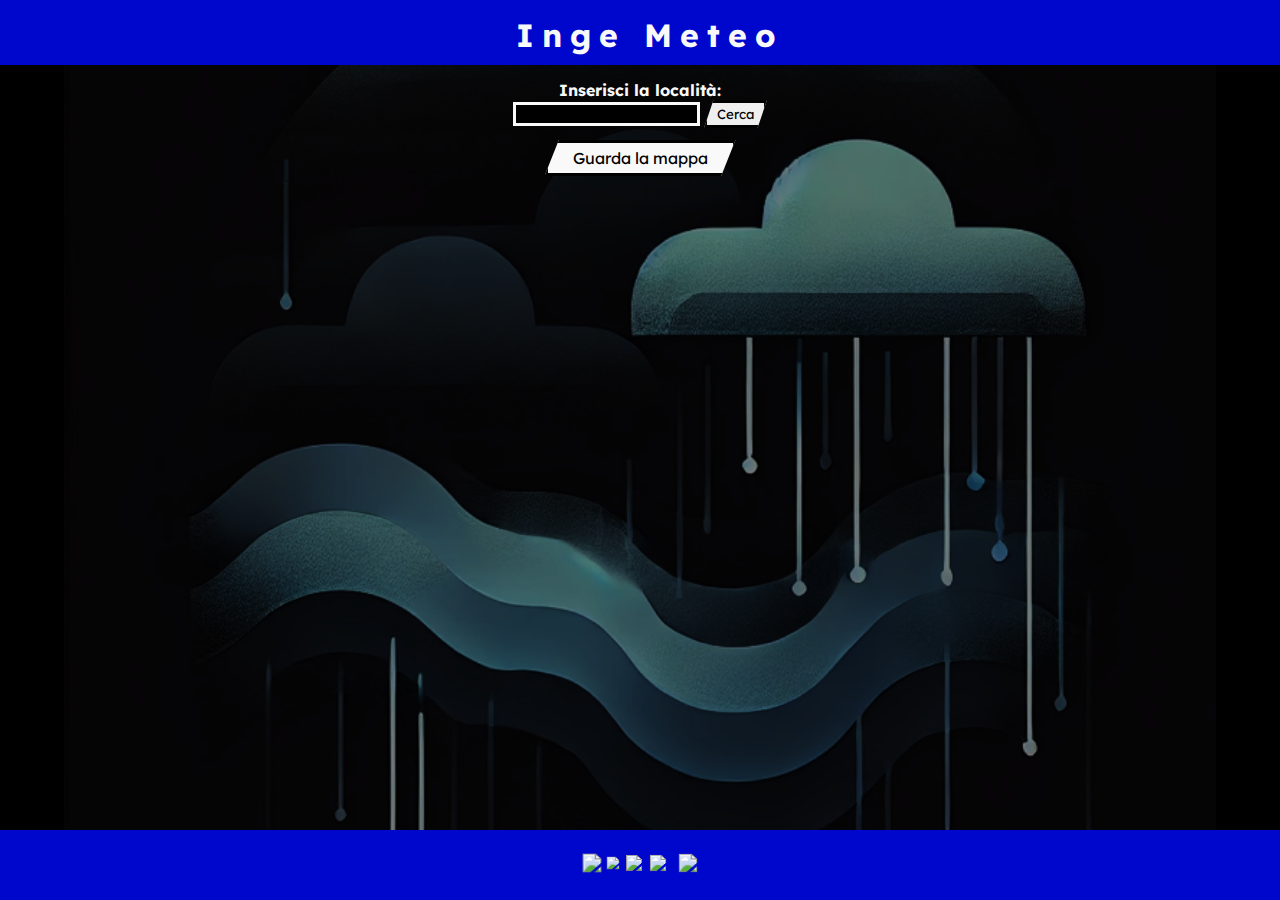
==== index.html @ 94836427 "Add files via upload" ====
<!DOCTYPE html>
<html>
<head>
    <meta charset="UTF-8">
    <title>Inge meteo</title>
    <link rel="stylesheet" type="text/css" href="style.css">

    <link rel="preconnect" href="https://fonts.googleapis.com">
    <link rel="preconnect" href="https://fonts.gstatic.com" crossorigin>
    <link href="https://fonts.googleapis.com/css2?family=Lexend:wght@100..900&display=swap" rel="stylesheet">

    <script src="script.js" defer></script>
</head>
<!-- Google tag (gtag.js) -->
<script async src="https://www.googletagmanager.com/gtag/js?id=G-KSM69KXQD7"></script>
<script>
  window.dataLayer = window.dataLayer || [];
  function gtag(){dataLayer.push(arguments);}
  gtag('js', new Date());

  gtag('config', 'G-KSM69KXQD7');
</script>
<body>

<div class="title">
    <h1>Inge Meteo</h1>
</div>

<form onsubmit="getWeather(event)">
    <br><br><br><br>
    <div class="input">
        <b><label for="city">Inserisci la località:</label></b>
        <div class="city&but">
            <b><input class="city-name" type="text" id="city" name="city"></b>
            <button class="button" type="submit">Cerca</button>
        </div>
    </div>
    <br>
    <a class="link" href="mappa.html">Guarda la mappa</a>
    <div class="output">
        <!-- Output delle informazioni meteo attuali -->
        <div id="weather-info"></div>
        
        <!-- Output delle previsioni per i giorni successivi -->
        <div id="forecast-info"></div>
        
    </div>
    <p></p>
    
    <p id="disclaimer-title" class="dis-t" style="display:none;"><b>Disclaimer:</b></p>
    <p id="disclaimer-text" class="dis" style="display:none;">Le previsioni meteorologiche fornite su questo sito sono basate sui dati ottenuti tramite l'API di OpenWeatherMap. Nonostante l'affidabilità della fonte, le previsioni meteo possono variare e non possiamo garantire la completa esattezza delle informazioni presentate. Pertanto, decliniamo ogni responsabilità per eventuali danni o perdite derivanti dall'uso delle previsioni fornite su questo sito. Si consiglia di consultare fonti aggiuntive e di utilizzare il proprio giudizio per decisioni critiche legate alle condizioni meteorologiche.</p>
    <footer class="fine">
        <a href="https://github.com/ingegnere-09" target="_blank"><img class="img-git" src="img/GitHub.png"></a>
        <a href="https://www.instagram.com/ingegnere_09/" target="_blank"><img class="img-insta" src="img/insta.png"></a>
        <a href="https://www.threads.net/@ingegnere_09" target="_blank"><img class="img-tread" src="img/tread.png"></a>
        <a href="https://discord.gg/WVWQq7CuhR" target="_blank"><img class="img-dis" src="img/discord.png"></a>
        <a href="mailto:berrettagregorio@gmail.com" target="_blank"><img class="img-mail" src="img/mail.png"></a>
    </footer>
</form>
</body>
</html>
---- style.css ----
* {
    text-align: center;
    font-family: "Lexend", serif;
}

body {
    margin: 0;
    padding: 0;
    background-color: rgb(0, 0, 0);
    background-image:url(image.png);
    background-attachment: fixed;
    background-attachment: fixed;
    background-repeat: no-repeat;
    background-position: center;
    background-size: 90%;
}

b:hover {
    filter: drop-shadow(0px 0px 10px rgb(0, 7, 205));
    text-shadow: 0px 0px 30px rgb(0, 7, 205);
}

.title :first-child {
    margin-top: 0px;
    background-color: rgb(0, 7, 205);
    color: rgb(249, 249, 249);
    padding: 10px;
    padding-top: 15px;
    position: fixed;
    top: 0;
    width: 100%;
    z-index: 1;
    transition: all 0.13s;
}

.title:hover {
    letter-spacing: 8px;
    transition: all 0.13s;
}

.input {
    color: rgb(249, 249, 249);
    
}
input:focus {
    border: 2px solid 249, 249, 249; /* Cambia il bordo durante il focus */
    outline: none; /* Evita l'effetto predefinito del browser */
  }
.city&but{
    display:flex;
}

.output {
    color: rgb(249, 249, 249);
}

.link {
    color: rgb(0, 0, 0);
    border: solid;
    background-color: rgb(249, 249, 249);
    padding: 5px;
    padding-left: 25px;
    padding-right: 25px;
    clip-path: polygon(7.5% 0%, 100% 0%, 92.5% 100%, 0% 100%);
    transition: all 0.3s;
    text-decoration: none;
}

.link:hover {
    color: rgb(0, 7, 205);
    border: solid;
    padding: 5px;
    padding-left: 40px;
    padding-right: 40px;
    filter: drop-shadow(0px 0px 10px rgb(0, 7, 205));
    text-shadow: 0px 0px 30px rgba(0, 7, 205, 0.5);
    transition: all 0.3s;
}

.city-name {
    text-align: left;
    background-color: rgb(0, 0, 0);
    color: rgb(249, 249, 249);
    border: solid;
    padding-left: 6px;
}

.button {
    border: solid;
    clip-path: polygon(15% 0%, 100% 0%, 85% 100%, 0% 100%);
    padding-left: 10px;
    padding-right: 10px;
    padding-top: 3px;
    padding-bottom: 3px;
    transition: all 0.3s;
    z-index: 999;
}

.button:hover {
    background-color: rgb(0, 7, 205);
    filter: drop-shadow(0px 0px 10px rgb(0, 7, 205));
    text-shadow: 0px 0px 30px rgb(0, 7, 205);
    transition: all 0.3s;
    z-index: 1;
}

iframe {
    z-index: 9;
    position:static;
    margin-top: 60px;
    height: 80vh;
    width: 95%;
    transition: all 0.3s;
}

.forecast-table {
    width: 98%;
    margin-top: 50px;
    margin-left: 1%;
    margin-right: 1%;
    border-collapse: collapse;
    table-layout: fixed;
}

.forecast-table col {
    width: 33%; /* Ensure each column has equal width */
}

.forecast-table th {
    background-color: rgb(0, 7, 205);
    color: rgb(249, 249, 249);
    font-size: 18px;
    padding: 10px;
}

.forecast-table td {
    border: 1px solid white;
    padding: 8px;
    color: white;
}

.tit-2{
    z-index: 1;
}
.down{  
    display: none;
    font-size: 12.5px;
    color: white;
    text-decoration: underline;
}
.dis-t, .dis{
    color:white;
    margin-left: 1%;
    margin-right: 1%;
    margin-bottom: 20px;
}
.dis{
    text-align: left;
}
.fine {
    padding: 0px;
    width: 100%;
    background-color: rgb(0, 7, 205);
    height: 70px;
    display: flex;
    justify-content: center;
    align-items: center;
    position:fixed;
    bottom: 0px;

}
.img-git{
    transform: scale(1.2);
    margin-right: 5px;
    transition: all 0.2s;
    text-shadow: black 0px 0px;
}
.img-git:hover{
    margin-left: 15px;
    margin-right: 20px;
    transition: all 0.2s;
    filter: drop-shadow(0px 0px 10px rgb(0, 0, 0));
}
.img-insta{
    transform: scale(0.8);
    margin-right: 5px;
    transition: all 0.2s;
}
.img-insta:hover{
    margin-left: 15px;
    margin-right: 20px;
    transition: all 0.2s;
    filter: drop-shadow(0px 0px 10px rgb(0, 0, 0));
}
.img-tread{
    transform: scale(1);
    margin-right: 8px;
    transition: all 0.2s;
    
}
.img-tread:hover{
    margin-left: 15px;
    margin-right: 23px;
    transition: all 0.2s;
    filter: drop-shadow(0px 0px 10px rgb(0, 0, 0));
}
.img-dis{
    transform: scale(1.03);
    margin-right: 5px;
    transition: all 0.2s;
}
.img-dis:hover{
    margin-left: 15px;
    margin-right: 20px;
    transition: all 0.2s;
    filter: drop-shadow(0px 0px 10px rgb(0, 0, 0));
}
.img-mail{
    margin-left: 8.2px;
    transform: scale(1.17);
    transition: all 0.2s;

}
.img-mail:hover{
    margin-left: 28px;
    margin-right: 20px;
    transition: all 0.3s;
    filter: drop-shadow(0px 0px 10px rgb(0, 0, 0));
}
@media screen and (max-width: 768px) {
    .down{
        display: contents;
    }
    .img-git:hover{
        margin-right: 5px;
        margin-left: 0px;
    }
    .img-insta:hover{
        margin-right: 5px;
        margin-left: 0px;
    }
    .img-tread:hover{
        margin-right: 8px;
        margin-left: 0px;
    }
    .img-dis:hover{
        margin-right: 5px;
        margin-left: 0px;
    }
    .img-mail:hover{
        margin-left:8.2px;
        margin-right: 0px;
    }
}
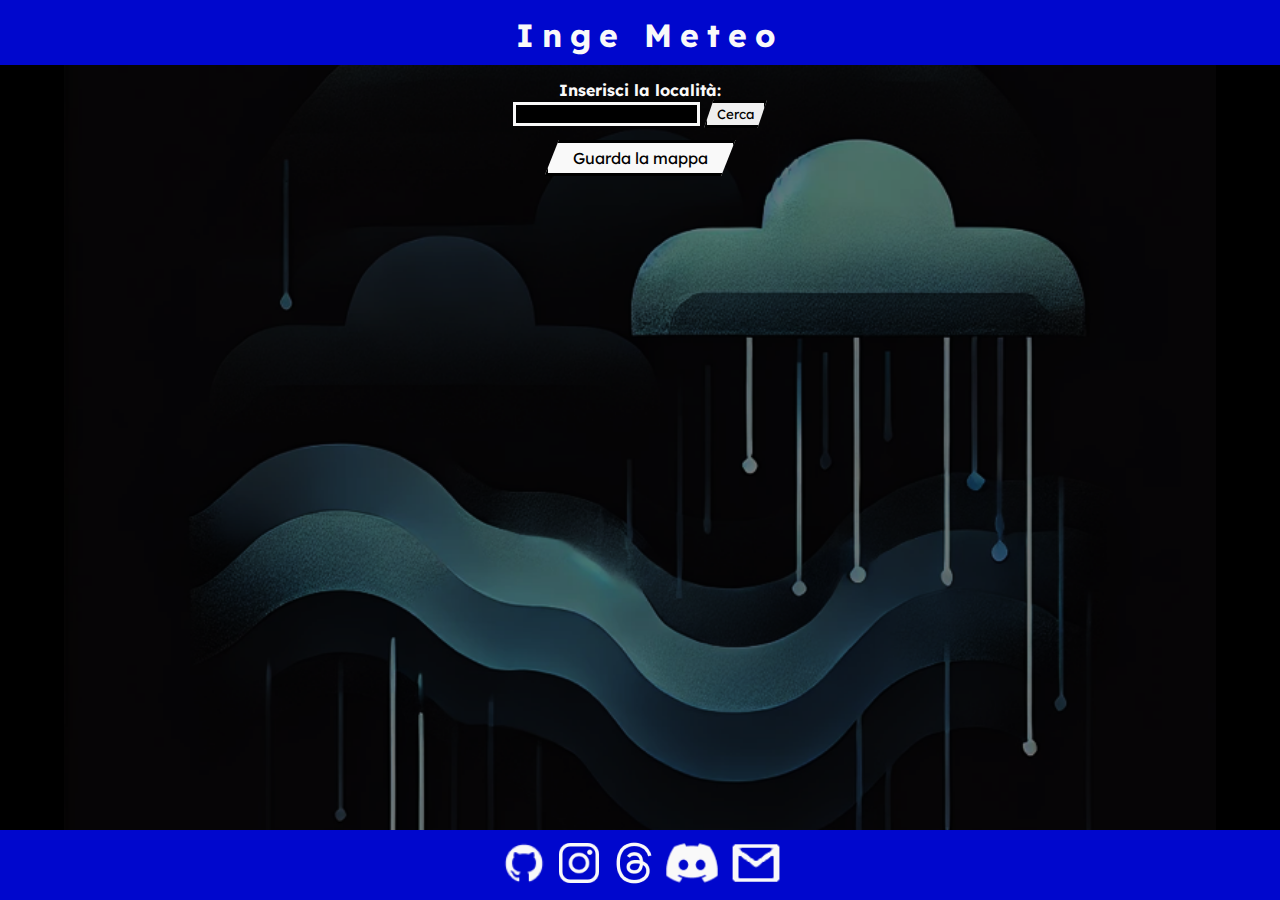
==== commit 46a7aca0: "Update index.html" ====
--- a/index.html
+++ b/index.html
@@ -12,13 +12,13 @@
     <script src="script.js" defer></script>
 </head>
 <!-- Google tag (gtag.js) -->
-<script async src="https://www.googletagmanager.com/gtag/js?id=G-KSM69KXQD7"></script>
+<script async src="https://www.googletagmanager.com/gtag/js?id=G-7QL8NKPMK1"></script>
 <script>
   window.dataLayer = window.dataLayer || [];
   function gtag(){dataLayer.push(arguments);}
   gtag('js', new Date());
 
-  gtag('config', 'G-KSM69KXQD7');
+  gtag('config', 'G-7QL8NKPMK1');
 </script>
 <body>
 
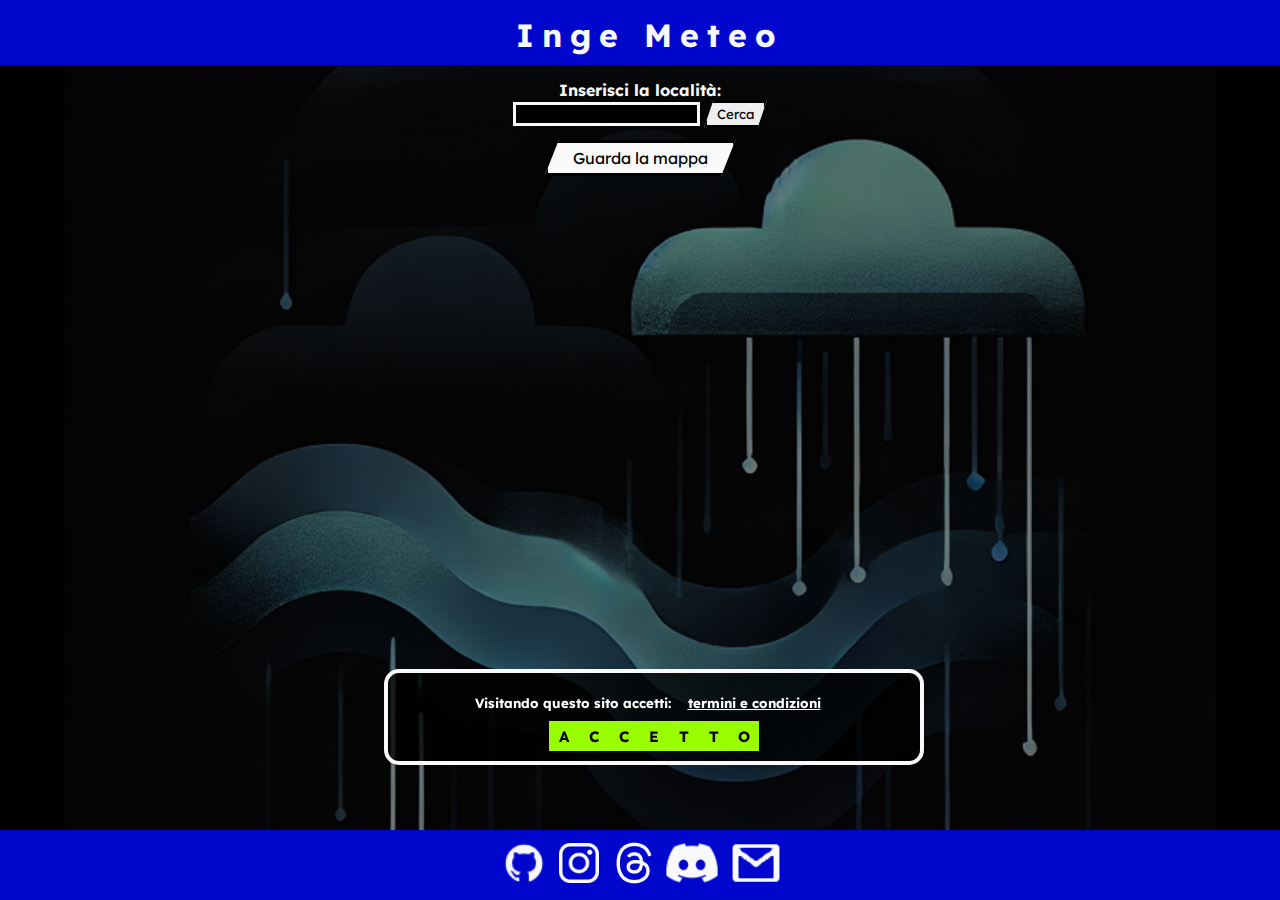
==== commit 3cb7a496: "Update index.html" ====
--- a/index.html
+++ b/index.html
@@ -4,11 +4,12 @@
     <meta charset="UTF-8">
     <title>Inge meteo</title>
     <link rel="stylesheet" type="text/css" href="style.css">
+    <link rel="icon" href="https://i.ibb.co/L1kSb1Y/image-1.png" type="image/x-icon">
 
     <link rel="preconnect" href="https://fonts.googleapis.com">
     <link rel="preconnect" href="https://fonts.gstatic.com" crossorigin>
     <link href="https://fonts.googleapis.com/css2?family=Lexend:wght@100..900&display=swap" rel="stylesheet">
-
+ 
     <script src="script.js" defer></script>
 </head>
 <!-- Google tag (gtag.js) -->
@@ -20,7 +21,6 @@
 
   gtag('config', 'G-7QL8NKPMK1');
 </script>
-<body>
 
 <div class="title">
     <h1>Inge Meteo</h1>
@@ -46,6 +46,30 @@
         
     </div>
     <p></p>
+
+    <div class="pol">
+        <h5 class="pol-sc1">Visitando questo sito accetti: <a href="term.html" class="pol-sc1">termini e condizioni</a></h5>
+        <div class="buttin">
+            <div class="box">A</div>
+            <div class="box">C</div>
+            <div class="box">C</div>
+            <div class="box">E</div>
+            <div class="box">T</div>
+            <div class="box">T</div>
+            <div class="box">O</div>
+        </div>
+    </div>
+    
+    <script>
+        // JavaScript incluso direttamente nell'HTML
+        document.addEventListener('DOMContentLoaded', function() {
+            const polDiv = document.querySelector('.pol');
+
+            polDiv.addEventListener('click', function() {
+                polDiv.classList.add('hidden');
+            });
+        });
+    </script>
     
     <p id="disclaimer-title" class="dis-t" style="display:none;"><b>Disclaimer:</b></p>
     <p id="disclaimer-text" class="dis" style="display:none;">Le previsioni meteorologiche fornite su questo sito sono basate sui dati ottenuti tramite l'API di OpenWeatherMap. Nonostante l'affidabilità della fonte, le previsioni meteo possono variare e non possiamo garantire la completa esattezza delle informazioni presentate. Pertanto, decliniamo ogni responsabilità per eventuali danni o perdite derivanti dall'uso delle previsioni fornite su questo sito. Si consiglia di consultare fonti aggiuntive e di utilizzare il proprio giudizio per decisioni critiche legate alle condizioni meteorologiche.</p>
--- a/style.css
+++ b/style.css
@@ -227,6 +227,46 @@
     transition: all 0.3s;
     filter: drop-shadow(0px 0px 10px rgb(0, 0, 0));
 }
+
+.pol {
+    transition: all 0.2s;
+    position: fixed !important;
+    bottom: 15%;
+    width: 40%;
+    padding-left: 10px;
+    padding-right: 10px;
+    border-radius: 15px;
+    left: 30%;
+    text-align: center !important;
+    background-color: rgba(0, 0, 0, 0.75);
+    border: 4px solid  rgba(249, 249, 249);
+    cursor: pointer; /* Indica che è cliccabile */
+    opacity: 1; /* Opacità iniziale */
+    transition: opacity 0.5s ease; /* Transizione per l'effetto di opacità */
+}
+.pol:hover{
+    transition: all 0.3s;
+    filter: drop-shadow(0px 0px 10px rgb(0, 7, 205));
+}
+
+.pol.hidden {
+    opacity: 0;
+    pointer-events: none; /* Rende l'elemento non cliccabile */
+}
+
+.pol-sc1, .pol-sc2{
+    background-color: rgba(255, 255, 242,0);
+    margin-left: 2.5%;
+    margin-right: 2.5%;
+    color:#ffffff;
+}
+.pol-sc1{
+    margin-bottom: 0px;
+}
+.pol-sc2{
+    margin-top: 20px;
+}
+
 @media screen and (max-width: 768px) {
     .down{
         display: contents;
@@ -251,4 +291,76 @@
         margin-left:8.2px;
         margin-right: 0px;
     }
-}+}
+
+.buttin {
+    display: flex;
+    justify-content: center;
+    padding: 10px;
+  }
+  
+  .box {
+    width: 30px;
+    height: 30px;
+    display: flex;
+    justify-content: center;
+    align-items: center;
+    font-size: 15px;
+    font-weight: 700;
+    color: #000000;
+    transition: all .8s;
+    cursor: pointer;
+    position: relative;
+    background: rgb(153, 255, 0);
+    overflow: hidden;
+  }
+  
+  .box:before {
+    content: "W";
+    position: absolute;
+    top: 0;
+    background: rgba(1,4,41);
+    color: rgb(153, 255, 0);
+    width: 100%;
+    height: 100%;
+    display: flex;
+    align-items: center;
+    justify-content: center;
+    transform: translateY(100%);
+    transition: transform .4s;
+  }
+  
+  .box:nth-child(1)::before {
+    transform: translateY(-100%);
+    content: 'G';
+  }
+  .box:nth-child(2)::before {
+    content: 'R';
+  }
+  
+  .box:nth-child(3)::before {
+    transform: translateY(-100%);
+    content: 'A';
+  }
+  
+  .box:nth-child(4)::before {
+    content: 'Z';
+  }
+  
+  .box:nth-child(5)::before {
+    transform: translateY(-100%);
+    content: 'I';
+  }
+
+  .box:nth-child(6)::before {
+    content: 'E';
+  }
+
+  .box:nth-child(7)::before {
+    transform: translateY(-100%);
+    content: '!';
+  }
+  
+  .buttin:hover .box:before {
+    transform: translateY(0);
+  }
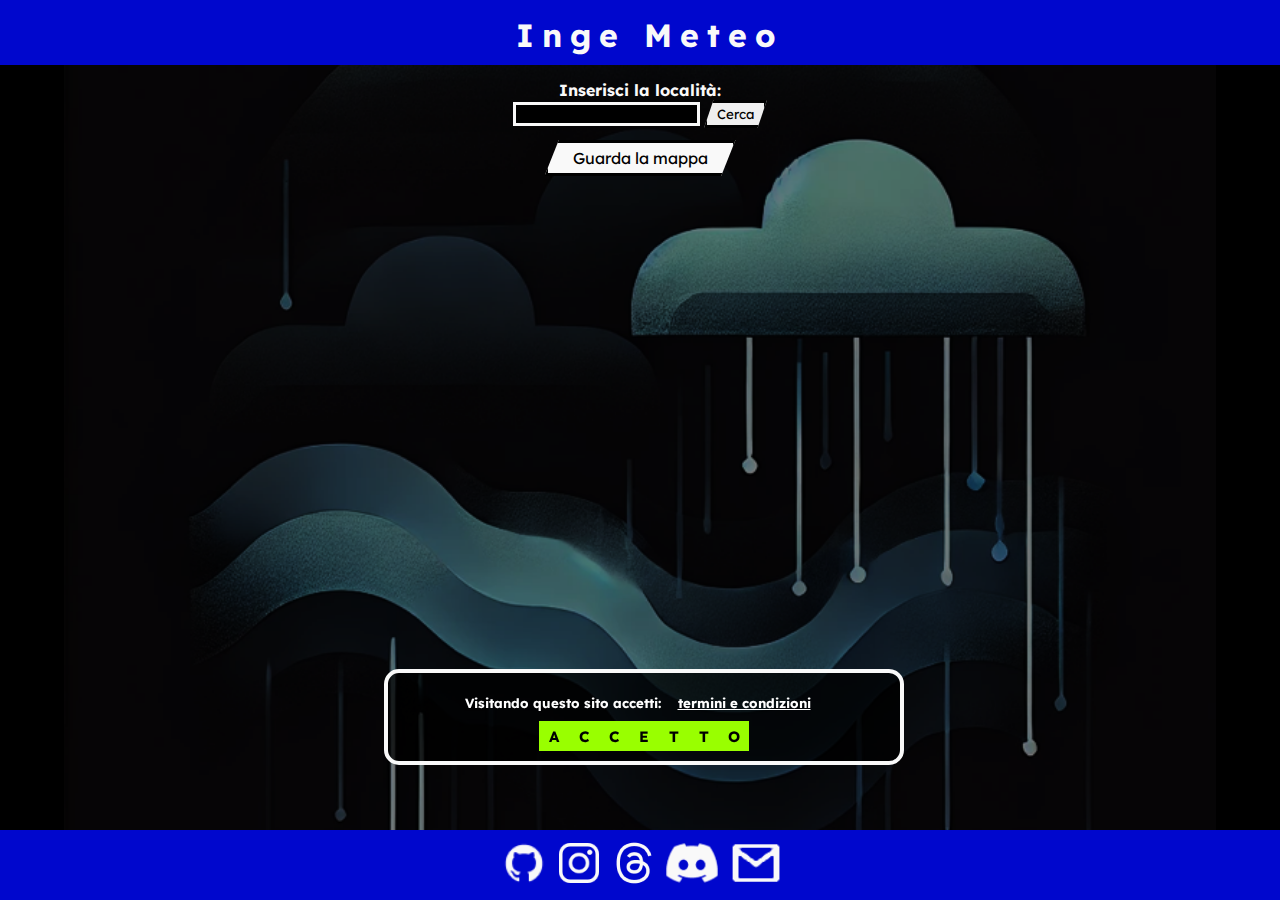
==== commit b7d0ad9d: "Update index.html" ====
--- a/index.html
+++ b/index.html
@@ -2,6 +2,7 @@
 <html>
 <head>
     <meta charset="UTF-8">
+    <meta name="viewport" content="width=device-width, initial-scale=1.0">
     <title>Inge meteo</title>
     <link rel="stylesheet" type="text/css" href="style.css">
     <link rel="icon" href="https://i.ibb.co/L1kSb1Y/image-1.png" type="image/x-icon">
--- a/style.css
+++ b/style.css
@@ -233,8 +233,6 @@
     position: fixed !important;
     bottom: 15%;
     width: 40%;
-    padding-left: 10px;
-    padding-right: 10px;
     border-radius: 15px;
     left: 30%;
     text-align: center !important;
@@ -290,6 +288,20 @@
     .img-mail:hover{
         margin-left:8.2px;
         margin-right: 0px;
+    }
+    .pol {
+    transition: all 0.2s;
+    position: fixed !important;
+    bottom: 15%;
+    width: 50%;
+    border-radius: 15px;
+    left: 25%;
+    text-align: center !important;
+    background-color: rgba(0, 0, 0, 0.75);
+    border: 4px solid  rgba(249, 249, 249);
+    cursor: pointer; /* Indica che è cliccabile */
+    opacity: 1; /* Opacità iniziale */
+    transition: opacity 0.5s ease; /* Transizione per l'effetto di opacità */
     }
 }
 
